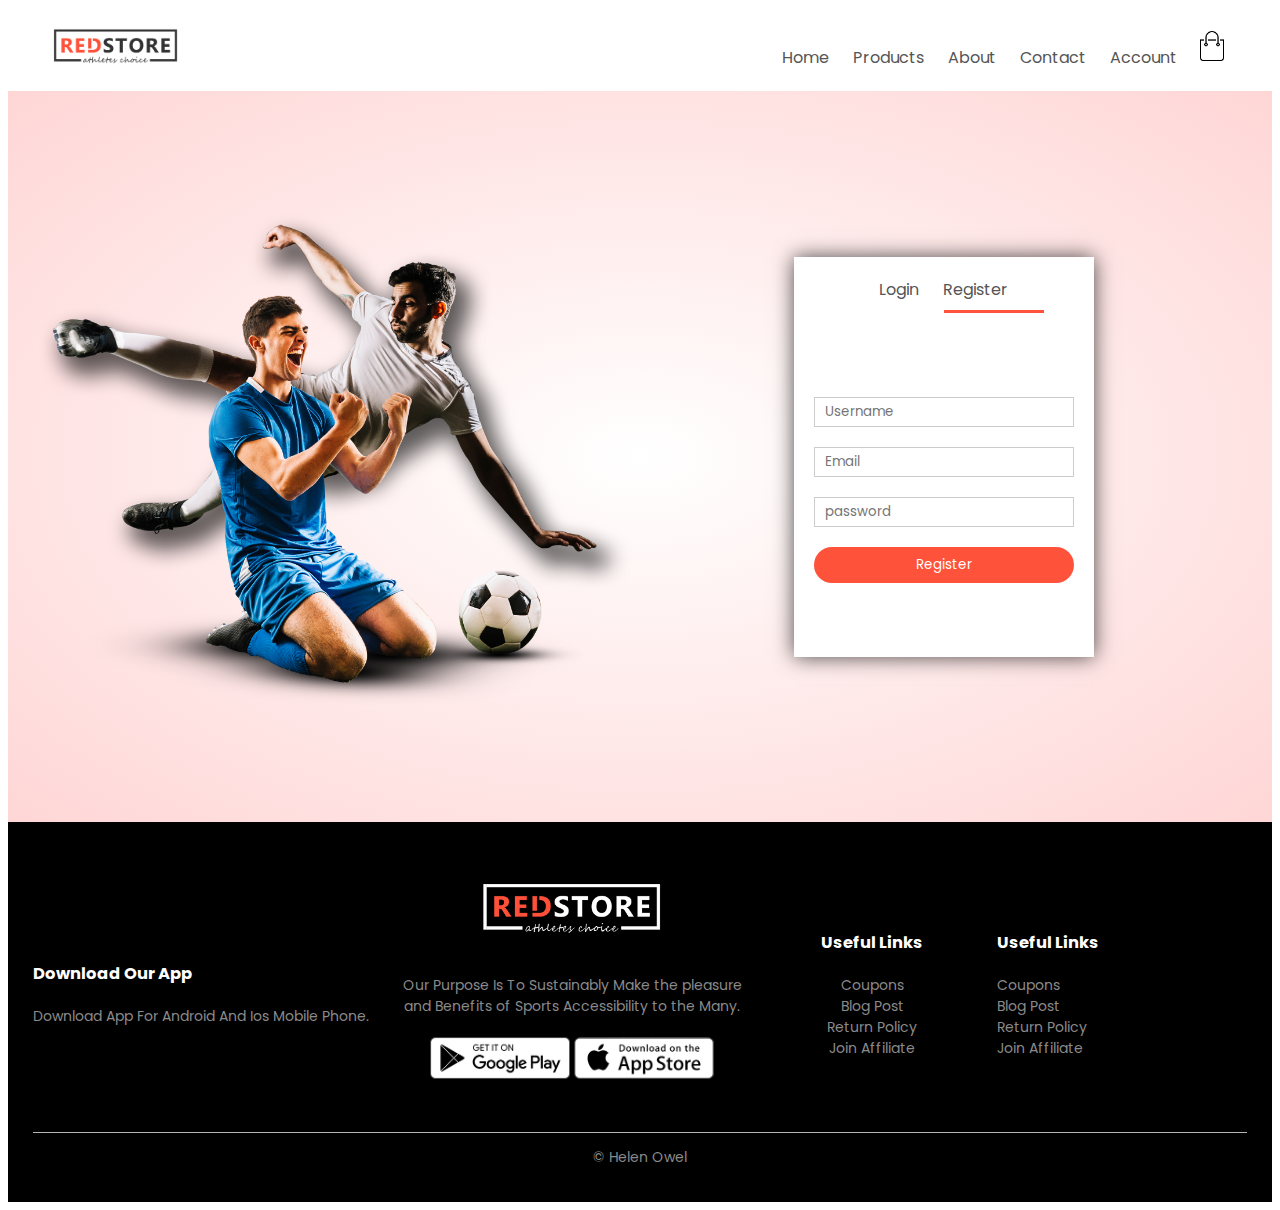
==== account.html @ c0e81bf9 "first commit" ====
<!DOCTYPE html>
<html lang="en">
<head>
    <meta charset="UTF-8">
    <meta name="viewport" content="width=device-width, initial-scale=1.0">
    <link rel="stylesheet" href="styles.css">
    <link rel="stylesheet" href="https://stackpath.bootstrapcdn.com/font-awesome/4.7.0/css/font-awesome.min.css">
    <title>All Products</title>
</head>
<body>
        <div class="container">
            <div class="navbar">
                <div class="logo">
                    <a href="index.html"><img src="./images/logo.png" width="125px"></a>
                </div>
                <nav>
                    <ul id="MenuItems">
                        <li><a href="index.html">Home</a></li>
                        <li><a href="product.html">Products</a></li>
                        <li><a href="product-details.html">About</a></li>
                        <li><a href="#">Contact</a></li>
                        <li><a href="account.html">Account</a></li>
                    </ul>
                </nav>
                <a href="cart.html"><img src="./images/cart.png" width="30px" height="30px"></a>
                <img src="./images/menu.png" class="menu" onclick="menutoggle()">
               </div>
          </div>
    </div>
    <div class="account-page">
        <div class="container">
            <div class="row">
                <div class="col-2">
                    <img src="./images/image1.png" width="100%">
                </div>
                <div class="col-2">
                   <div class="form-container">
                    <div class="form-btn">
                        <span onclick="login()">Login</span>
                        <span onclick="register()">Register</span>
                        <hr id="indicator">
                    </div>
                    <form id="LoginForm">
                        <input type="text" placeholder="Username">
                        <input type="password" placeholder="password">
                        <button type="submit" class="btn">Login</button>
                        <a href="">Forgot password</a>
                    </form>
                    <form id="RegForm">
                        <input type="text" placeholder="Username">
                        <input type="text" placeholder="Email">
                        <input type="password" placeholder="password">
                        <button type="submit" class="btn">Register</button>
                    </form>
                   </div>
                </div>
            </div>
        </div>
    </div>
        <div class="footer">
            <div class="container">
                <div class="row">
                    <div class="footer-col-1">
                        <h3>Download Our App</h3>
                        <p>Download App For Android And Ios Mobile Phone.</p>
                    </div>
                    <div class="footer-col-2">
                        <img src="images/logo-white.png">
                        <p>Our Purpose Is To Sustainably Make the pleasure and Benefits of Sports Accessibility to the Many.</p>
                        <div class="app-logo">
                            <img src="images/play-store.png">
                            <img src="images/app-store.png">
                        </div>
                    </div>
                    <div class="footer-col-3">
                        <h3>Useful Links</h3>
                        <ul>
                            <li>Coupons</li>
                            <li>Blog Post</li>
                            <li>Return Policy</li>
                            <li>Join Affiliate</li>
                        </ul>
                    </div>
                    <div class="footer-col-4">
                        <h3>Useful Links</h3>
                        <ul>
                            <li>Coupons</li>
                            <li>Blog Post</li>
                            <li>Return Policy</li>
                            <li>Join Affiliate</li>
                        </ul>
                    </div>
                </div>
                <hr>
                <p class="copyright">&copy; Helen Owel</p>
            </div>
        </div>
        <script>
            let MenuItems = document.getElementById("MenuItems");
            MenuItems.style.maxHeight = "0px";
            function menutoggle(){
                if(MenuItems.style.maxHeight == "0px"){
                    MenuItems.style.maxHeight = "200px";
                }
                else{
                    MenuItems.style.maxHeight = "0px";
                }
            }
        </script>
        <script>
            var LoginForm = document.getElementById("LoginForm");
            var RegForm = document.getElementById("RegForm");
            var indicator = document.getElementById("indicator");

            function login(){
                LoginForm.style.transform = "translateX(0px)";
                RegForm.style.transform = "translateX(0px)";
                indicator.style.transform = "translateX(-50px)";
            }
            function register(){
                LoginForm.style.transform = "translateX(300px)";
                RegForm.style.transform = "translateX(300px)";
                indicator.style.transform = "translateX(50px)";
            }


        </script>

</body>
</html>
---- styles.css ----
@import url('https://fonts.googleapis.com/css2?family=Poppins:ital,wght@0,100;0,200;0,300;0,400;0,500;0,600;0,700;0,800;0,900;1,100;1,200;1,300;1,400;1,500;1,600;1,700;1,800;1,900&display=swap');

*{
    border: 0;
    padding: 0;
    box-sizing: border-box;
    font-family: 'poppins', sans-serif;
}
.navbar{
    display: flex;
    align-items: center;
    padding: 20px;
}
nav{
    flex:1;
    text-align: right;
}
nav ul{
    display: inline-block;
    list-style: none;
}
nav ul li{
    display: inline-block;
    margin-right: 20px;
}
a{
    text-decoration: none;
    color:#555;
}
p{
    color:#555;
}
.container{
    max-width: 1300px;
    margin: auto;
    padding-left: 25px;
    padding-right: 25px;
}
nav ul li::after{
    content: "";
    width: 0%;
    height: 3px;
    background: rgba(255,0,0,0.7);
    display: block;
    transition: 0.5s;
}
nav ul li:hover::after{
    width: 100%;
}
.row{
    display: flex;
    align-items: center;
    flex-wrap: wrap;
    justify-content: space-around;
}
.col-2{
    flex-basis: 50%;
    min-width: 300px;
}
.col-2 img{
    max-width: 100%;
    padding: 50px 0;
}
.col-2 h1{
    font-size: 50px;
    line-height: 60px;
    margin:25px 0 ;
}
.btn{
    display: inline-block;
    background: #ff523b;
    color: #fff;
    padding: 8px 30px;
    margin: 30px 0;
    border-radius: 30px;
    transition: 0.5s;
}
.header{
    background: radial-gradient(#fff, #ffd6d6);
}
.btn:hover{
    background:#563434 ;
}
.categories{
    margin: 70px 0;
}
.col-3{
    flex-basis:30% ;
    min-width: 250px;
    margin-bottom: 30px;
}
.col-3 img{
    width: 100%;
}
.small-container{
    max-width: 1080px;
    margin: auto;
    padding-left: 25px;
    padding-right: 25px;
}
.col-4{
    flex-basis: 25%;
    padding: 10px;
    min-width: 200px;
    margin-bottom: 50px;
    transition: 0.5s;
}
.col-4 img{
    width: 100%;
}
.title{
    text-align: center;
    margin: 0 auto 80px;
    position: relative;
    line-height: 60px;
    color: #555;
}
.title:before{
    content: "";
    width: 50px;
    background: #ff523b;
    height:10px;
    display: block;
    margin-right: auto;
    margin-left: auto;
    transform: translateY(73px);
}
.title::after{
    content: "";
    width: 150px;
    background: #ff523b;
    height:5px;
    display: block;
    margin-right: auto;
    margin-left: auto;
    transform: translateY(5px);
}
h4{
    color: #555;
    font-weight: normal;
}
.rating .fa{
    color:#ff523b
}
.col-4 p{
    font-size: 14px;
}
.col-4:hover{
    transform:translateY(-5px) ;
}
.offer{
    background: radial-gradient(#fff, #ffd6d6);
    margin-top: 80px;
    padding: 30px 0;
}
.col-2 .offer-img{
    padding: 50px;
}
small{
    color:#555;
}
.testimonial{
    padding-top: 100px;
}
.testimonial .col-3{
text-align: center;
padding: 40px 20px;
box-shadow: 0 0 20px 0px rgba(0,0,0,0.1);
cursor: pointer;
transition: 0.5s;
}
.testimonial .col-3 img{
    width: 50px;
    margin-top: 20px;
    border-radius: 50%;
}
.testimonial .col-3:hover{
    transform: translateY(-9px);
}
.testimonial .col-3 .fa.fa-quote-left{
    font-size: 34px;
    color: #ff523b;
}
.col-3 p{
    font-size:12px ;
    margin: 12px 0;
    color: #777;
}
.testimonial .col-3 h3{
    font-weight: 600;
    color:#555;
    font-size: 16px;
}
.brands{
    margin: 100px auto;
}
.col-5{
    width: 160px;
}
.col-5 img{
    width: 100%;
    cursor: pointer;
    filter: grayscale(100%);
    transform: 0.5s;
}
.col-5 img:hover{
    filter: grayscale(0%);
}
.footer{
    background: #000;
    color:#8a8a8a;
    font-size: 14px;
    padding: 60px 0 20px;
}
.footer p{
    color:#8a8a8a;
}
.footer h3{
    color: #fff;
    margin-bottom: 20px;
}
.footer-col-1, .footer-col-2, .footer-col-3, .footer-col-4{
    min-width: 250px;
    margin-bottom: 20px;
}
.footer-col-1{
    flex-basis: 30%;
}
.footer-col-2{
    flex:1;
    text-align: center;
}
.footer-col-2 img{
    width: 180px;
    margin-bottom: 20px;
}
.footer-col-3{
    flex-basis: 12%;
    text-align: center;
}
ul{
    list-style: none;
}
.app-logo{
    margin-top: 20px;
}
.app-logo img{
    width: 140px;
}
.footer hr{
    background: #b5b5b5;
    height: 1px;
    border: none;
}
.copyright{
    text-align: center;
}
.menu{
    width:28px;
    margin-left: 20px;
    display: none;
}
.row-2{
    justify-content: space-between;
    margin: 100px auto 50px;
}
select{
    border: 1px solid #ff523b;
    padding: 5px;
}
select:focus{
    outline: none;
}
.page-btn{
    cursor: pointer;
    margin: 0 auto 80px;
}
.page-btn span{
    display: inline-block;
    border: 1px solid #ff523b;
    margin-left: 10px;
    width: 40px;
    height: 40px;
    text-align: center;
    line-height: 40px;
}
.page-btn span:hover{
    background: #ff523b;
    color: #fff;
}
.single-product{
    margin-top: 80px;
}
.single-product .col-2 img{
    padding: 0;
}
.single-product .col-2 {
    padding: 20px;
}
.single-product h4{
    margin: 20px 0;
    font-weight: bold;
    font-size: 22px;
}
.single-product select {
    display: block;
    padding: 10px;
    margin-top: 20px;
}
.single-product input{
    width: 50px;
    height: 40px;
    padding-left: 10px;
    font-size: 20px;
    margin: 10px;
    border: 1px solid #ff523b;
    outline: none;
}
.single-product .fa{
    color: #ff523b;
    margin-left: 5px;
}
.small-img-row{
    display: flex;
    justify-content: space-between;
}
.small-img-col{
    flex-basis: 24%;
    cursor: pointer;
}
.cart-page{
    margin: 80px auto;
}
table{
    width: 100%;
    border-collapse:collapse ;
}
.cart-info{
    display: flex;
    flex-wrap: wrap;
}
th{
    text-align:left;
    padding: 5px;
    color: #fff;
    background: #ff523b;
    font-weight: 600;
}
td{
    padding: 10px 5px;
}
td input{
    width: 40px;
    height: 30px;
    padding: 5px;
    border: 1px solid #ff523b;
}
td a{
    color:#ff523b ;
    font-size: 12px;
}
td img{
    width:80px;
    height:80px;
    margin-right: 10px;
}
.total-price{
    display: flex;
    justify-content: flex-end;
}
.total-price table{
    border-top:3px solid #ff523b ;
    width:100%;
    max-width: 400px;
}
td:last-child{
    text-align: right;
}
th:last-child{
    text-align: right;
}
.account-page{
    padding: 50px 0;
    background: radial-gradient(#fff, #ffd6d6);
}
.form-container{
    background: #fff;
    width:300px;
    height:400px;
    position: relative;
    text-align: center;
    padding:20px 0 ;
    padding: 20px 0;
    margin: auto;
    box-shadow:  0px 0px 20px 0px rgba(0,0,0,0.7);
    overflow: hidden;
}
.form-container span{
    width:100x;
    padding: 0 10px;
    color:#555;
    display: inline-block;
    cursor: pointer;
}
.form-btn{
    display: inline-block;
}
.form-container form{
    max-width: 300px;
    padding: 0 20px;
    top:130px;
    position: absolute;
    transition: 1s;
}
form input{
    width: 100%;
    height:30px ;
    margin: 10px 0;
    padding: 0 10px;
    border: 1px solid #ccc;
    outline: 0;
}
form .btn{
    width: 100%;
    border: none;
    cursor: pointer;
    margin: 10px 0;
    outline: none;
}
#LoginForm{
    left: -300px;
}
#RegForm{
    left:0;
}
form a{
    font-size: 12px;
}
#indicator{
    width:100px;
    border:none;
    background: #ff523b;
    height:3px;
    margin-top: 8px;
    transform: translateX(50px);
    transition: 1s;
}





















@media only screen and (max-width :800px){
    nav ul{
        position: absolute;
        top: 70px;
        right:0;
        background: #333;
        width: 100%;
        overflow: hidden;
        transition: 0.5s;

    }
    nav ul li:hover::after{
        width: 0%;
    }
    nav ul li{
        display:block;
        margin-right: 50px;
        margin-bottom: 10px;
        margin-top: 10px;
    }
    nav ul li a{
        color: #fff;
    }
    .menu{
        display: block;
        cursor: pointer;
    }
.single-product .row{
    text-align: left;
}
 .single-product .col-2{
    padding: 20px 0;
} 
.single-product h1{
    font-size: 26px;
    line-height:32px ;
}
.cart-info p{
    display:none;
}
}


@media only screen and (max-width :600px){
    .row{
        text-align: center;
    }
    .col-2, .col-3, .col-3{
        flex-basis: 100%;
    }
}
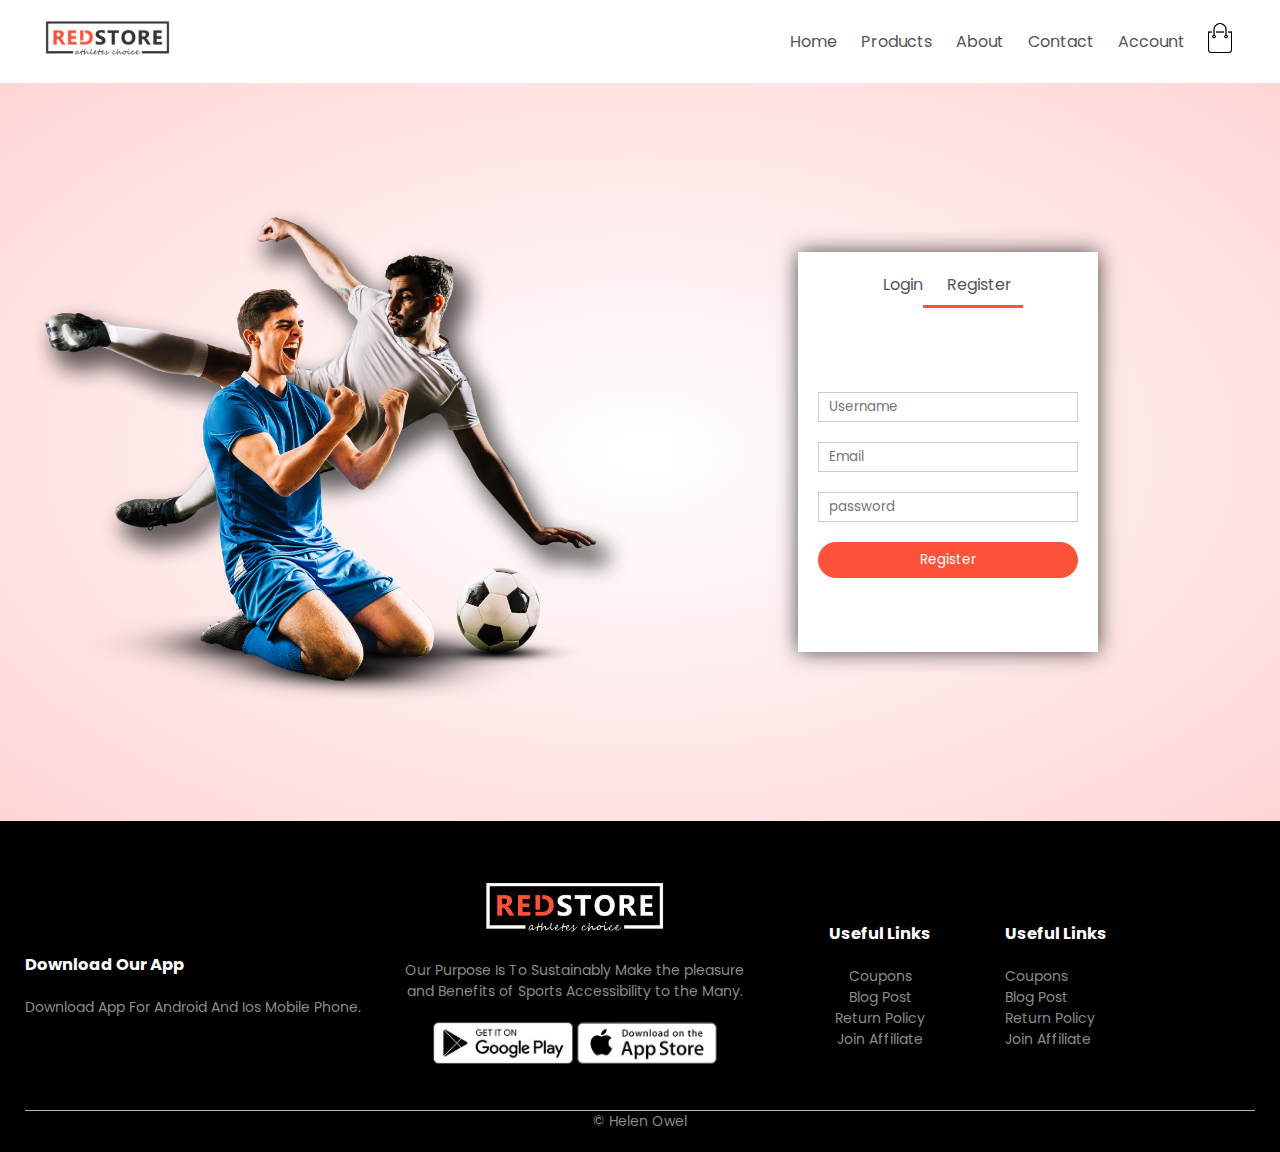
==== commit c0066b21: "updated style" ====
--- a/account.html
+++ b/account.html
@@ -112,15 +112,15 @@
             var RegForm = document.getElementById("RegForm");
             var indicator = document.getElementById("indicator");
 
-            function login(){
+            function register(){
                 LoginForm.style.transform = "translateX(0px)";
                 RegForm.style.transform = "translateX(0px)";
-                indicator.style.transform = "translateX(-50px)";
+                indicator.style.transform = "translateX(50px)";
             }
-            function register(){
+            function login(){
                 LoginForm.style.transform = "translateX(300px)";
                 RegForm.style.transform = "translateX(300px)";
-                indicator.style.transform = "translateX(50px)";
+                indicator.style.transform = "translateX(-50px)";
             }
 
 
--- a/styles.css
+++ b/styles.css
@@ -1,7 +1,7 @@
 @import url('https://fonts.googleapis.com/css2?family=Poppins:ital,wght@0,100;0,200;0,300;0,400;0,500;0,600;0,700;0,800;0,900;1,100;1,200;1,300;1,400;1,500;1,600;1,700;1,800;1,900&display=swap');
 
 *{
-    border: 0;
+    margin: 0;
     padding: 0;
     box-sizing: border-box;
     font-family: 'poppins', sans-serif;
@@ -322,7 +322,7 @@
 }
 .small-img-row{
     display: flex;
-    justify-content: space-between;
+    justify-content: space-between; 
 }
 .small-img-col{
     flex-basis: 24%;
